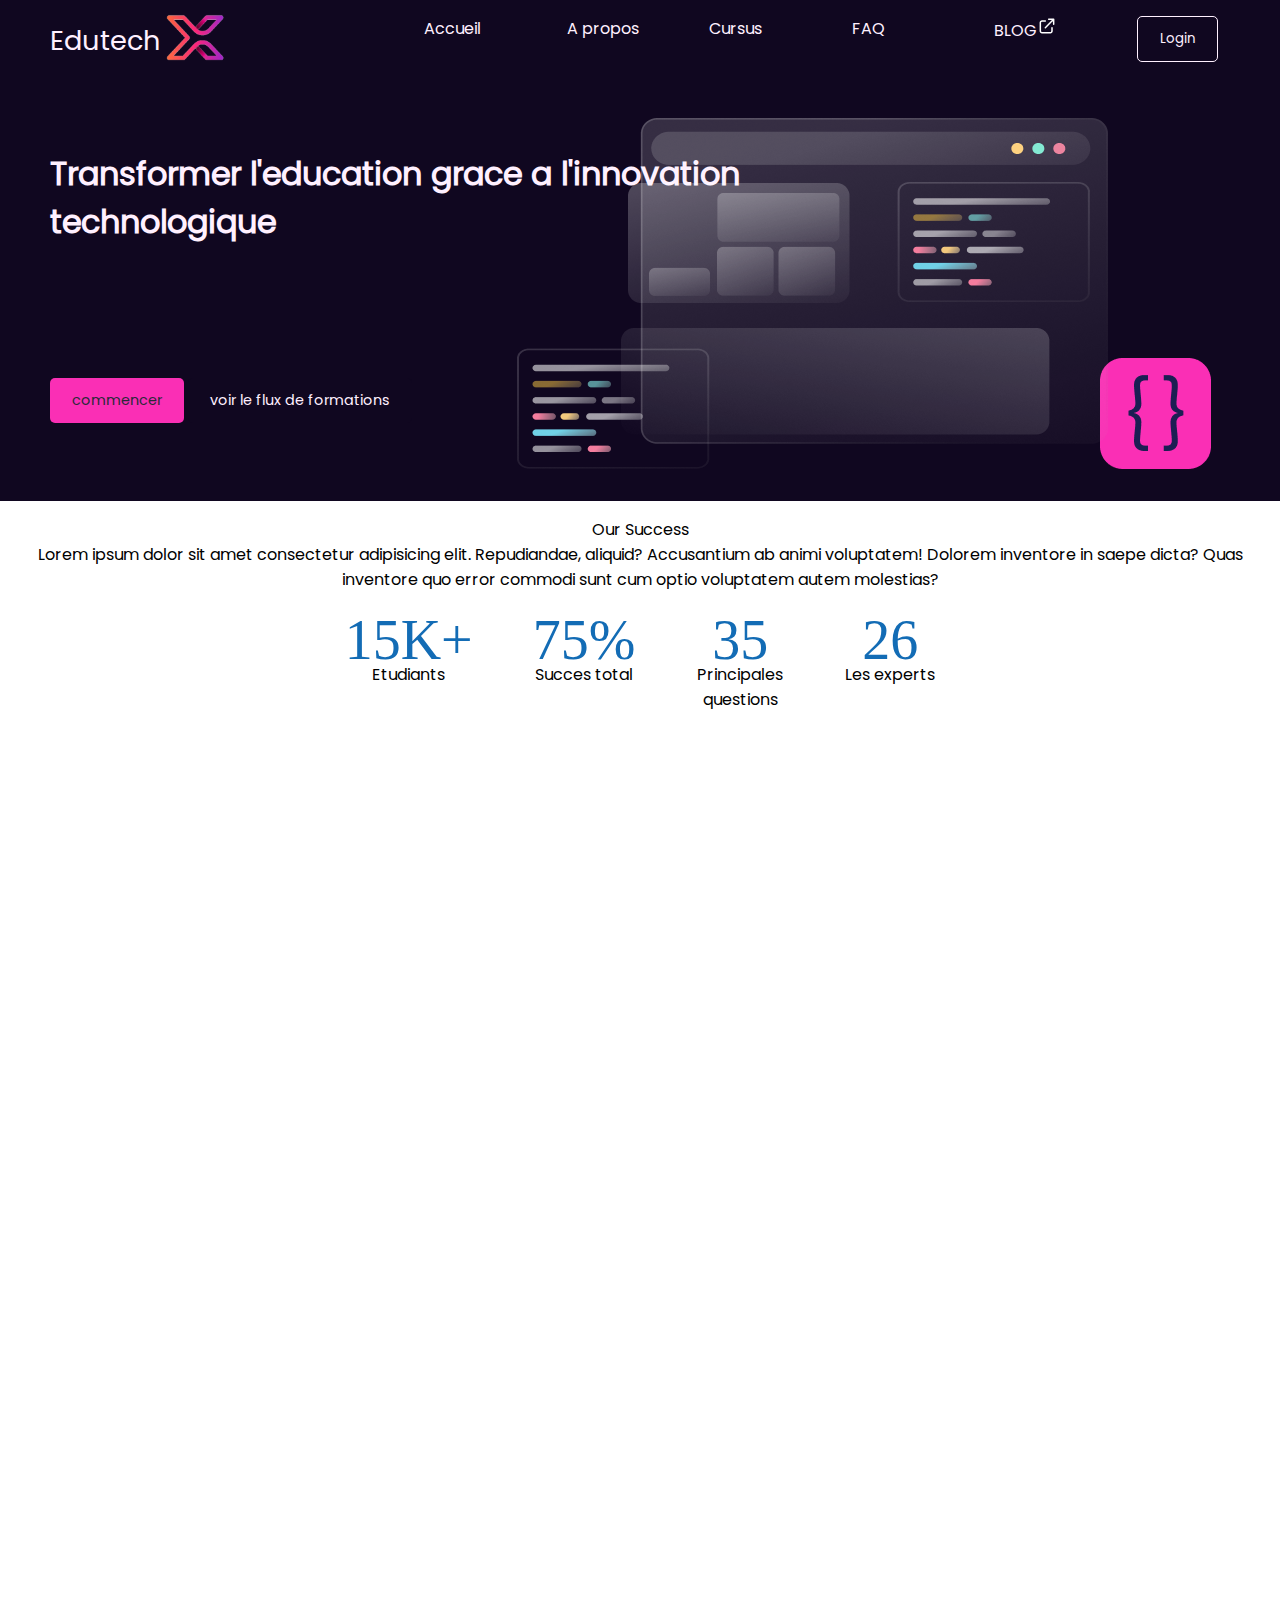
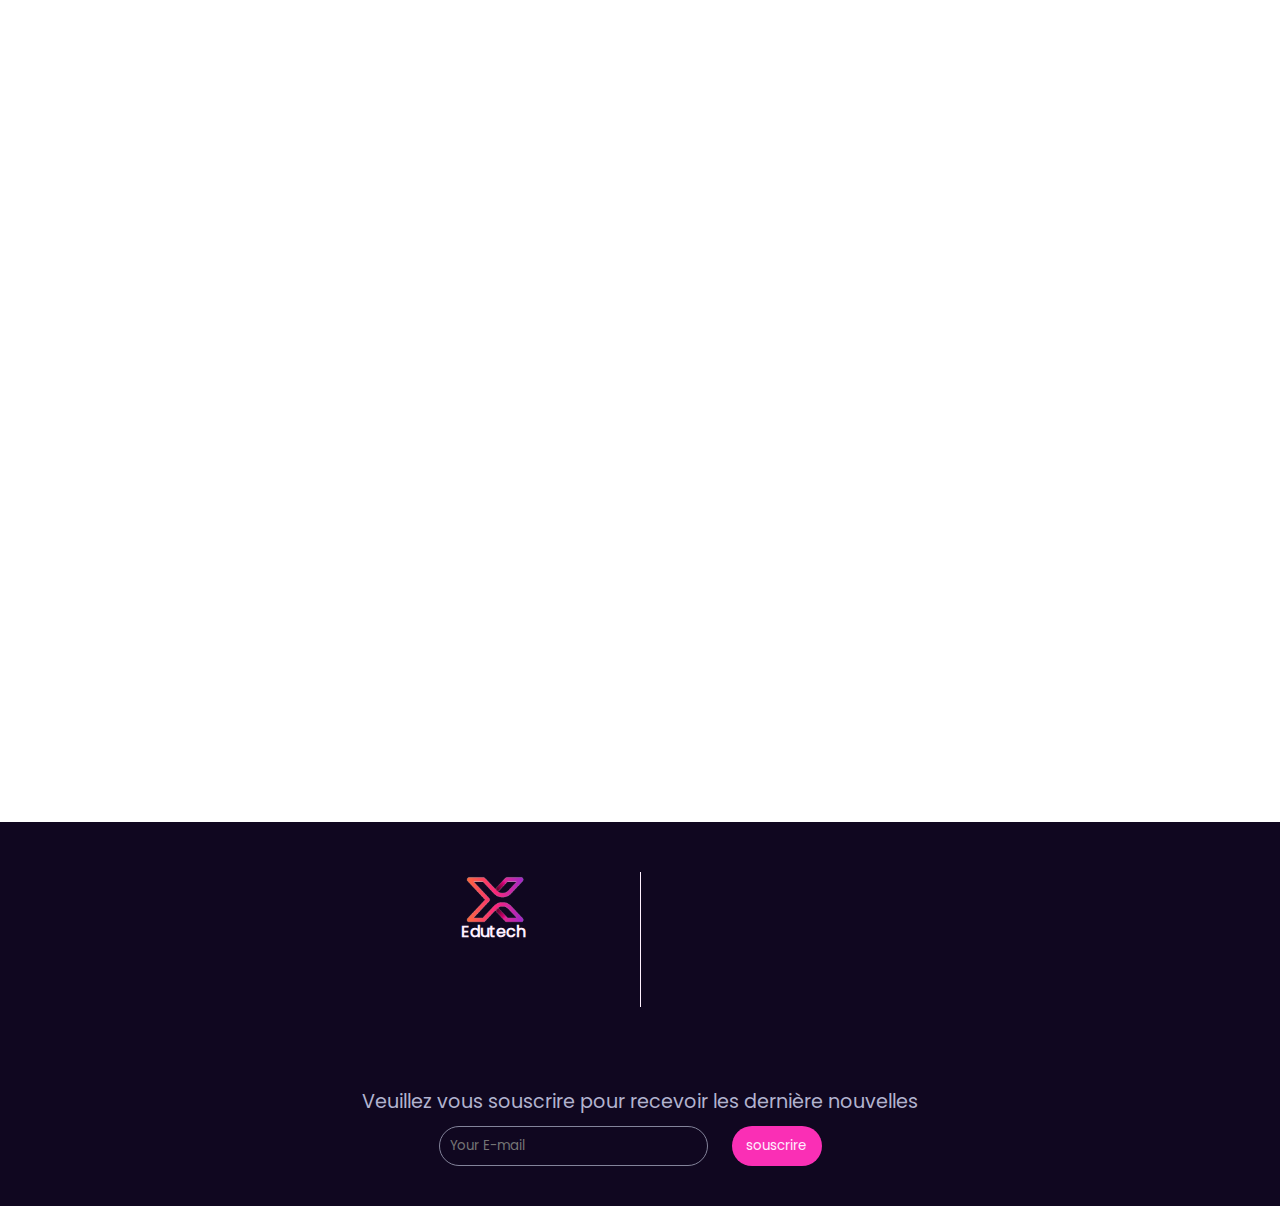
==== Edutech/index.html @ 273927fb "premier commit Edutech" ====
<!DOCTYPE html>
<html lang="en">
<head>
    <meta charset="UTF-8">
    <meta name="viewport" content="width=device-width, initial-scale=1.0">
    <link rel="shortcut icon" href="img/Logo.png" type="image/x-icon">
    <link rel="stylesheet" href="css/header.css">
    <link rel="stylesheet" href="css/loading.css">
    <link rel="stylesheet" href="css/responsive.css">
    <link rel="stylesheet" href="css/global.css">
    <link rel="stylesheet" href="css/main.css">
    <link rel="stylesheet" href="css/footer.css">
    <title>Edutech</title>
</head>
<body onload="loader_func()">
    
    <div id="loading">
        <div class="loadingio-spinner-spinner-483bhku9k4e"><div class="ldio-5jdqwromcim">
            <div></div><div></div><div></div><div></div><div></div><div></div><div></div><div></div><div></div><div></div><div></div><div></div>
            </div></div>
    </div>
    <header>
        <div id="nav">
            <div id="logo">
                <a href="">
                    <span>Edutech</span>
                    <img src="./img/Logo.png" alt="" style="width: 110px; height: 55px;">
                </a>
            </div>
            <ul>
                <li class="acc"><a href="">
                    Accueil
                    <div id="slideracc"></div>
                </a></li>
                <li class="apr"><a href="">
                    A propos
                    <div id="sliderapr"></div>
                </a></li>
                <li class="cur"><a href="">
                    Cursus
                    <div id="slidercur"></div>
                </a></li>
                <li class="faq"><a href="">
                    FAQ
                    <div id="sliderfaq"></div>
                </a></li>
                <li class="blo"><a href="">
                    BLOG<svg width="20" height="20" viewBox="0 0 20 20" fill="none" xmlns="http://www.w3.org/2000/svg"><g id="Frame"><path id="Vector" d="M8.33334 4.99992H5.00001C4.55798 4.99992 4.13406 5.17551 3.8215 5.48807C3.50894 5.80063 3.33334 6.22456 3.33334 6.66658V14.9999C3.33334 15.4419 3.50894 15.8659 3.8215 16.1784C4.13406 16.491 4.55798 16.6666 5.00001 16.6666H13.3333C13.7754 16.6666 14.1993 16.491 14.5119 16.1784C14.8244 15.8659 15 15.4419 15 14.9999V11.6666M11.6667 3.33325H16.6667M16.6667 3.33325V8.33325M16.6667 3.33325L8.33334 11.6666" stroke="white" stroke-width="1.5" stroke-linecap="round" stroke-linejoin="round"/></g></svg>
                    <div id="sliderblo"></div>
                </a></li>
                <li><button><a href="">Login</a></button></li>
            </ul>
        </div>
        <div id="intro">
            <section>
                <p class="reveal_1">Transformer l'education grace a l'innovation technologique</p>
                <button id="comm"><a href="">commencer</a></button>
                <button id="voir"><a href="">
                    voir le flux de formations
                </a></button>
            </section>
            <section>
                <img id="line-dis" class="reveal_2" src="img/Group 2618.png" alt="">
                <img id="code-dis" class="reveal_3" src="img/Group 2535.png" alt="">
                <img class="reveal_4" src="img/Illustration.png" style="width: 428; height: 300" alt="">
                <img class="reveal_4" id="col" src="img/Group 2539.png" alt="">
                <img class="reveal_4" id="rect" src="img/Rectangle 1328.png" alt="">
                <img class="reveal_4" id="gran-rect" src="img/Rectangle 1327.png" alt="">
            </section>
        </div>
    </header>
    <main>
        <p>
            Our Success
            <br>Lorem ipsum dolor sit amet consectetur adipisicing elit. Repudiandae, aliquid? Accusantium ab animi voluptatem! Dolorem inventore in saepe dicta? Quas inventore quo error commodi sunt cum optio voluptatem autem molestias?
        </p>
        <p id="count_num">
            <span>
                <span class="chiffre">15K+</span>
                <br><span class="lettre">Etudiants</span>
            </span>
            <span>
                <span class="chiffre">75%</span>
                <br><span class="lettre">Succes total</span>
            </span>
            <span>
                <span class="chiffre">35</span>
                <br><span class="lettre">Principales questions</span>
            </span>
            <span>
                <span class="chiffre">26</span>
                <br><span class="lettre">Les experts</span>
            </span>
        </p>
        <div class="contenu reveal_1">
            <p class="reveal_2">ab</p>
        </div>
        <div class="contenu reveal_">
            <p>dc</p>
        </div>

        <div class="contenu reveal_">
            <p>dc</p>
        </div>

        <div class="contenu reveal_">
            <p>dc</p>
        </div>
    </main>

    <footer>
        <div id="fr_foot_div">
            <div id="logo_foot">
                <a href="">
                    <img src="img/Logo.png" style="width: 110px; height: 55px;" alt="">
                    <span>Edutech</span>
                </a>
            </div>
            <div id="intro_foot">
                <p class="reveal_">Transformer l'education grace a l'innovation technologique</p>
            </div>
        </div>
        <div id="div_souscript">
            <div id="conclu">
                <p>Veuillez vous souscrire pour recevoir les dernière nouvelles</p>
            </div>
            <label for="subscr"></label>
            <input type="text" name="subscr" id="inp_sous" placeholder="Your E-mail">
            <button>souscrire</button>
        </div>
    </footer>
    
    <script>
        var preloader = document.getElementById('loading')
        function loader_func(){
            preloader.style.display = 'none';
        }
        const ratio = .5
        const options = {
            root: null,
            rootMargin: '0px',
            threshold: ratio
        }

        function handleIntersect(entries, observer){
            entries.forEach((entry)=>{
                if(entry.intersectionRatio > ratio){
                    entry.target.classList.add('reveal-visible')
                    observer.unobserve(entry.target)
                }                                                                                                                                                                                                                                                                                                                                                                                                                                                                                                                                                                    
            })
        }

        const observer = new IntersectionObserver(handleIntersect, options)
        document.querySelectorAll('[class*="reveal_"]').forEach((r)=>{
            observer.observe(r)
        })
    </script>
    
</body>
</1html>
---- Edutech/css/header.css ----
/***** nav complet *****/
header{
    background: #100720;
    width: 100%;
    padding-bottom: 90px;
}
div#nav {
    display: grid;
    grid-template-columns: 30% 70%;
}
div#nav ul {
    display: grid;
    grid-template-columns: repeat(6,16.66%);
}
header * {
    color: #fff0ff;
}

#sliderapr{
    display: none;
    position: relative;
    height: 1.5px;
    background-color: #fff0ff;
    border-radius: 20px;
    width: 50.5%;
    z-index: 12;
    top: 20px;
    transition: all 0.5s ease;
}

.apr a:hover #sliderapr{
    display: block;
    transition: all 0.5s ease;
}

#sliderblo{
    display: none;
    position: relative;
    height: 2.5px;
    background-color: #fff0ff;
    border-radius: 20px;
    width: 50.5%;
    z-index: 12;
    top: 20px;
    transition: all 0.5s ease;
}

.blo a:hover #sliderblo{
    display: block;
    transition: all 0.5s ease;
}

#sliderfaq{
    display: none;
    position: relative;
    height: 1.5px;
    background-color: #fff0ff;
    border-radius: 20px;
    width: 50.5%;
    z-index: 12;
    top: 20px;
    transition: all 0.5s ease;
}

.faq a:hover #sliderfaq{
    display: block;
    transition: all 0.5s ease;
}

#slidercur{
    display: none;
    position: relative;
    height: 1.5px;
    background-color: #fff0ff;
    border-radius: 20px;
    width: 50.5%;
    z-index: 12;
    top: 20px;
    transition: all 0.5s ease;
}

.cur a:hover #slidercur{
    display: block;
    transition: all 0.5s ease;
}

#slideracc{
    display: none;
    position: relative;
    height: 1.5px;
    background-color: #fff0ff;
    border-radius: 20px;
    width: 50.5%;
    z-index: 12;
    top: 20px;
    transition: all 1s ease;
}

.acc a:hover #slideracc{
    display: block;
    transition: all 1s ease;
}


header button {
    background: #100720;
    border: 1px solid ;
    border-radius: 5px;
    padding: 12px 22px;
}
/***** parti logo ******/
div#logo a span{
    position: absolute;
    font-size: 1.70rem;
    font-weight: 2000;
    top: 20px;
    left: 50px;
}
div#logo a img{
    position: relative;
    left: 143px;
    top: 10px;
}
/*** parti intro ***/
div#intro {
    position: relative;
    top: 40px;
    display: grid;
    grid-template-columns: 50% 50%;
}
div#intro p{
    font-weight: 700;
    position: relative;
    left: 50px;
    width: 700px;
    font-size: 2rem;
    word-wrap: break-word;
}
div#intro section button{
    position: relative;
    top: 100px;
    left: 50px;
}

div#intro section button a{
    font-size: 0.90rem;
    font-weight: 500;
}
div#intro section button#comm{
    border: none;
    background: #FA2FB5;
}
div#intro section button#comm a{
    color: #282938;
}
div#intro section button#voir {
    border: none;
}
div#intro section img#line-dis{
    position: absolute;
    left: 1100px;
    top: 240px;
}
div#intro section img#code-dis{
    position: absolute;
    z-index: 3;
    top: 230px;
    right: 570px;
}
div#intro section img#rect{
    position: absolute;
    top: 210px;
    right: 230px;
}
div#intro section img#gran-rect{
    position: absolute;
    top: 65px;
    right: 430px;
}
div#intro section img#col{
    position: absolute;
    bottom: 155px;
    right: 440px;
}
/*pour le responsive*/
.col-1 {width: 8.33%;}
.col-2 {width: 16.66%;}
.col-3 {width: 25%;}
.col-4 {width: 33.33%;}
.col-5 {width: 41.66%;}
.col-6 {width: 50%;}
.col-7 {width: 58.33%;}
.col-8 {width: 66.66%;}
.col-9 {width: 75%;}
.col-10 {width: 83.33%;}
.col-11 {width: 91.66%;}
.col-12 {width: 100%;}
---- Edutech/css/loading.css ----
@keyframes ldio-5jdqwromcim {
  0% { opacity: 1 }
  100% { opacity: 0 }
}
.ldio-5jdqwromcim div {
  left: 94px;
  top: 48px;
  position: absolute;
  animation: ldio-5jdqwromcim linear 1s infinite;
  background: #fe718d;
  width: 12px;
  height: 24px;
  border-radius: 6px / 12px;
  transform-origin: 6px 52px;
}.ldio-5jdqwromcim div:nth-child(1) {
  transform: rotate(0deg);
  animation-delay: -0.9166666666666666s;
  background: #fe718d;
}.ldio-5jdqwromcim div:nth-child(2) {
  transform: rotate(30deg);
  animation-delay: -0.8333333333333334s;
  background: #fe718d;
}.ldio-5jdqwromcim div:nth-child(3) {
  transform: rotate(60deg);
  animation-delay: -0.75s;
  background: #fe718d;
}.ldio-5jdqwromcim div:nth-child(4) {
  transform: rotate(90deg);
  animation-delay: -0.6666666666666666s;
  background: #fe718d;
}.ldio-5jdqwromcim div:nth-child(5) {
  transform: rotate(120deg);
  animation-delay: -0.5833333333333334s;
  background: #fe718d;
}.ldio-5jdqwromcim div:nth-child(6) {
  transform: rotate(150deg);
  animation-delay: -0.5s;
  background: #fe718d;
}.ldio-5jdqwromcim div:nth-child(7) {
  transform: rotate(180deg);
  animation-delay: -0.4166666666666667s;
  background: #fe718d;
}.ldio-5jdqwromcim div:nth-child(8) {
  transform: rotate(210deg);
  animation-delay: -0.3333333333333333s;
  background: #fe718d;
}.ldio-5jdqwromcim div:nth-child(9) {
  transform: rotate(240deg);
  animation-delay: -0.25s;
  background: #fe718d;
}.ldio-5jdqwromcim div:nth-child(10) {
  transform: rotate(270deg);
  animation-delay: -0.16666666666666666s;
  background: #fe718d;
}.ldio-5jdqwromcim div:nth-child(11) {
  transform: rotate(300deg);
  animation-delay: -0.08333333333333333s;
  background: #fe718d;
}.ldio-5jdqwromcim div:nth-child(12) {
  transform: rotate(330deg);
  animation-delay: 0s;
  background: #fe718d;
}
.loadingio-spinner-spinner-483bhku9k4e {
  width: 200px;
  height: 200px;
  display: inline-block;
  overflow: hidden;
}
.ldio-5jdqwromcim {
  width: 100%;
  height: 100%;
  position: relative;
  transform: translateZ(0) scale(1);
  backface-visibility: hidden;
  transform-origin: 0 0; /* see note above */
}
.ldio-5jdqwromcim div { box-sizing: content-box; }
/* generated by https://loading.io/ */
---- Edutech/css/global.css ----
/*style global*/
*{
    list-style-type: none;
    font-family: Poppins;
    box-sizing: border-box;
}

a{
    text-decoration: none;
}
body{
    margin: 0%;
}
/*** ajout de font-family***/
@font-face {
    font-family: Poppins;
    src: url(../fonts/Poppins/Poppins-Regular.ttf);
}
@font-face {
    font-family: Mochi_pop;
    src: url(../fonts/Mochi_pop/MochiyPopOne-Regular.ttf);
}
/*** preloading ***/
#loading{
    text-align: center;
    z-index: 100;
    position: fixed;
    width: 100vw;
    height: 100vh;
    background: #100720 fixed;
}
---- Edutech/css/main.css ----
div.contenu{
    height: 300px;
    width: 645px;
    display: flex;
    justify-content: center;
    align-items: center;
    border: 2px solid black;
    background-color: aquamarine;
    margin: auto;
    margin-top: 100px;
    margin-bottom: 10px;
}

main{
    text-align: center;
}

p#count_num{
    justify-content: center;
    display: flex;
}
p#count_num span .chiffre{
    font-weight: 100;
    color: #136CB5; 
    font-family: Mochi_pop;
    font-size: 3.5rem;
    margin: 0 30px 0 30px;
}
p#count_num span .lettre{
    display: inline-block;
    width: 150px;
    word-wrap: break-word;
    position: relative;
    bottom: 10px;
    margin-top: 0;
    font-size: 1rem;
    font-weight: lighter;
}

/*** Apparition au defilement***/
[class*="reveal_"]{
    opacity: 0;
    transform: translateX(-30px);
}
.reveal_1{
    transition-delay: 0.0s;
}
.reveal_2{
    transition-delay: 1s;
}
.reveal_3{
    transition-delay: 2s;
}
.reveal_4{
    transition-delay: 3s;
}
.reveal-visible{
    opacity: 1;
    transform: translateX(0);
    transition: 1s ease all;
}
---- Edutech/css/footer.css ----
footer{
    padding-bottom: 40px;
    height: 100%;
    margin: 100px 0 0 0;
    background: #100720;
}
div#fr_foot_div{
    padding: 50px 0 0 0;
    margin: 0px 300px 0 300px;
    display: grid;
    grid-template-columns: 50% 50%;
}

/***** parti logo ******/
div#logo_foot a span{
    position: relative;
    color: #fff0ff;
    font-size: 1rem;
    font-weight: bold;
    left: 47px;
    top: 10px;
}
div#logo_foot a img{
    position: relative;
    left: 143px;
}

/*** parti intro ***/
div#intro_foot{
    height: 100%;
    border-left: 1px solid #fff0ff;
}
div#intro_foot p{
    padding: 0 0 0 40px;
    color: #fff0ff;
    font-size: 21px;
    width: 100%;
    word-wrap: break-word;
}

/*** parti conclusion***/
div#conclu p{
    font-size: 1.2rem;
    margin: 80px 0 10px 0;
    color: #B2B3CF;
    word-wrap: break-word;
    text-align: center;
}

/*** parti sousription***/
div#div_souscript{
    text-align: center;
}
input#inp_sous{
    height: 40px;
    border: 1px #83839A solid;
    border-radius: 80px;
    margin-right: 20px;
    background: #100720;
    color: #fff0ff;
    padding: 0 0 0 10px;
}
div#div_souscript button{
    width: 90px;
    height: 40px;
    border: none;
    border-radius: 80px;
    margin-right: 20px;
    background: #FA2FB5;
    color: #fff0ff;
}

/*** responsive***/

@media only screen and (max-width: 1120px){
    
    div#div_souscript{
        display: none;
    }
    div#intro_foot p{
        padding: 0;
        word-wrap: break-word;
    }    

    div#fr_foot_div{
        padding: 50px 0 0 0;
        margin: 300pxpx 0 300px 0px;
        display: grid;
        grid-template-columns: 100%;
        justify-items: center;
        justify-content: center;
    }
    div#intro_foot{
        border-left: none;
        border-top: 1px solid #fff0ff;
    }

    div#logo_foot a img{
        position: static;
    }
    div#logo_foot a span{
        position: static;
        margin: 0 0 0 20px;
    }

    div#logo_foot a{ 
        display: grid;
        grid-template-rows: auto;
    }
}
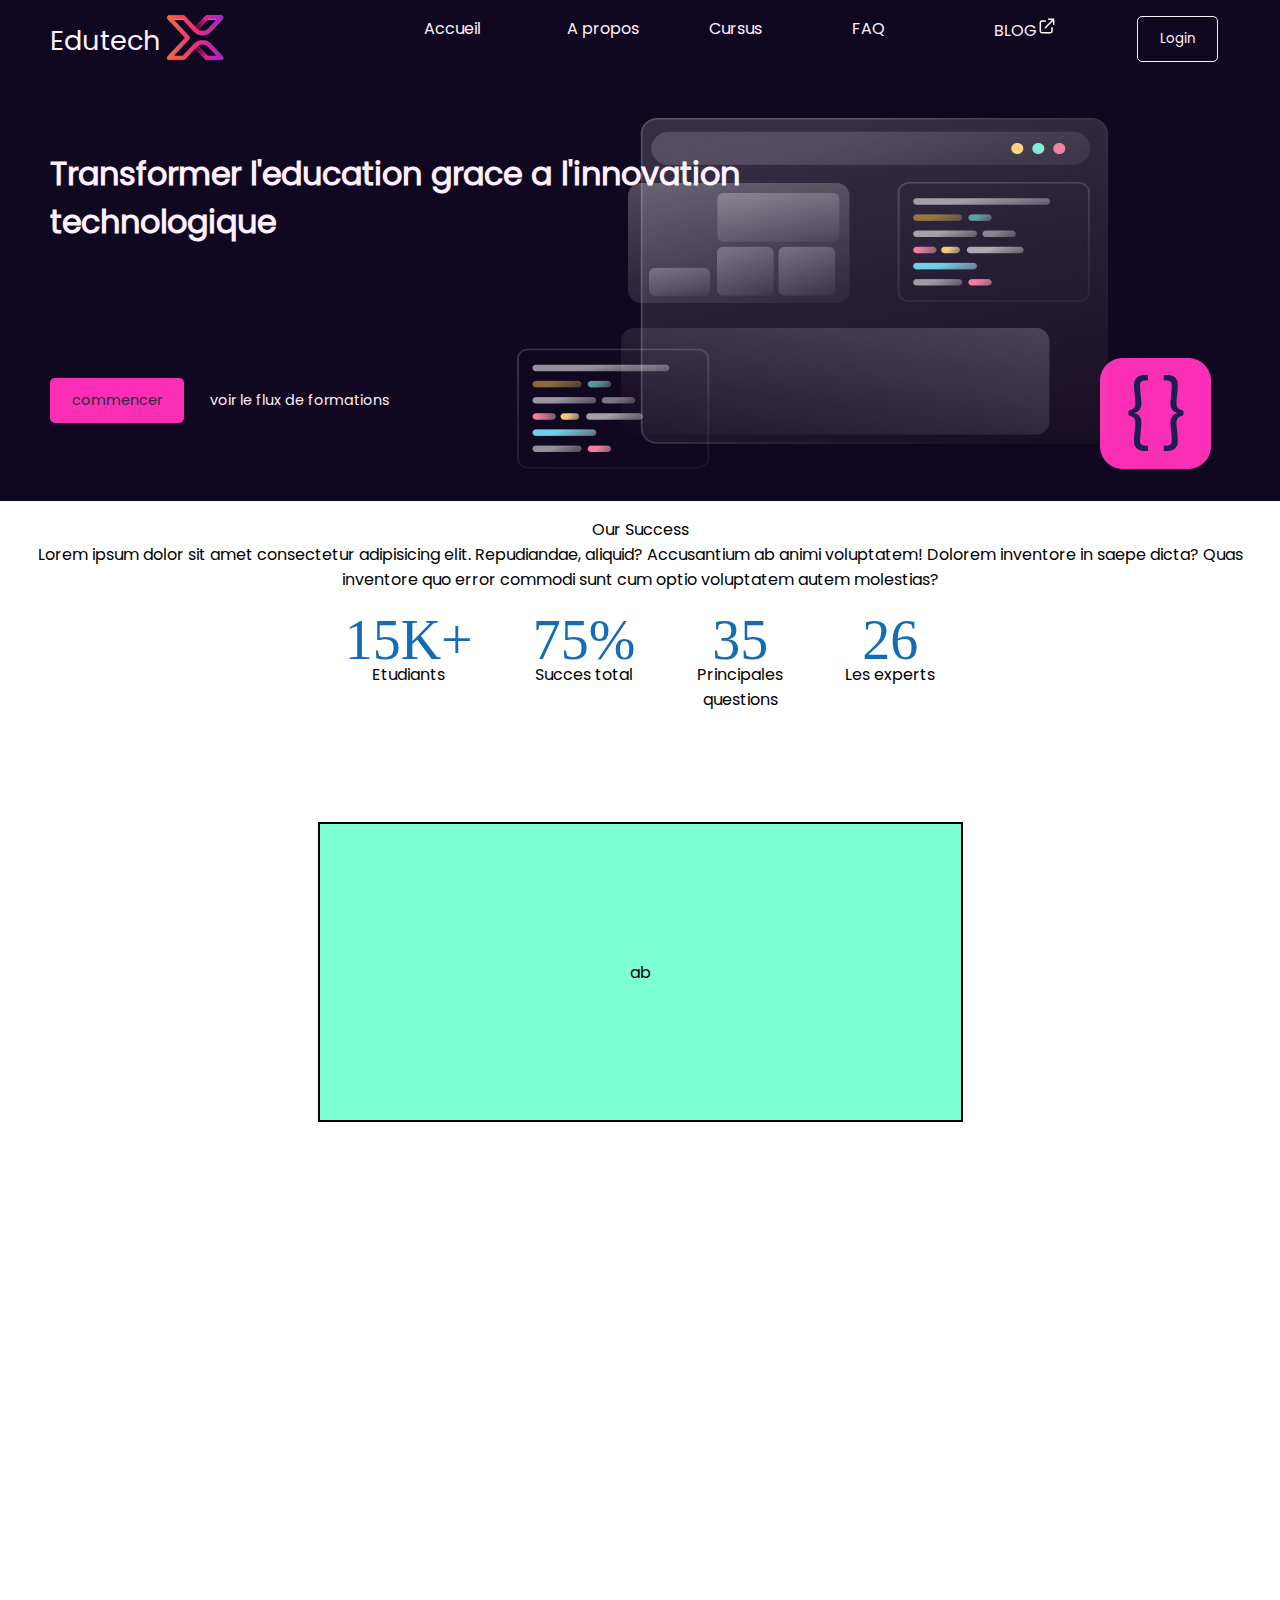
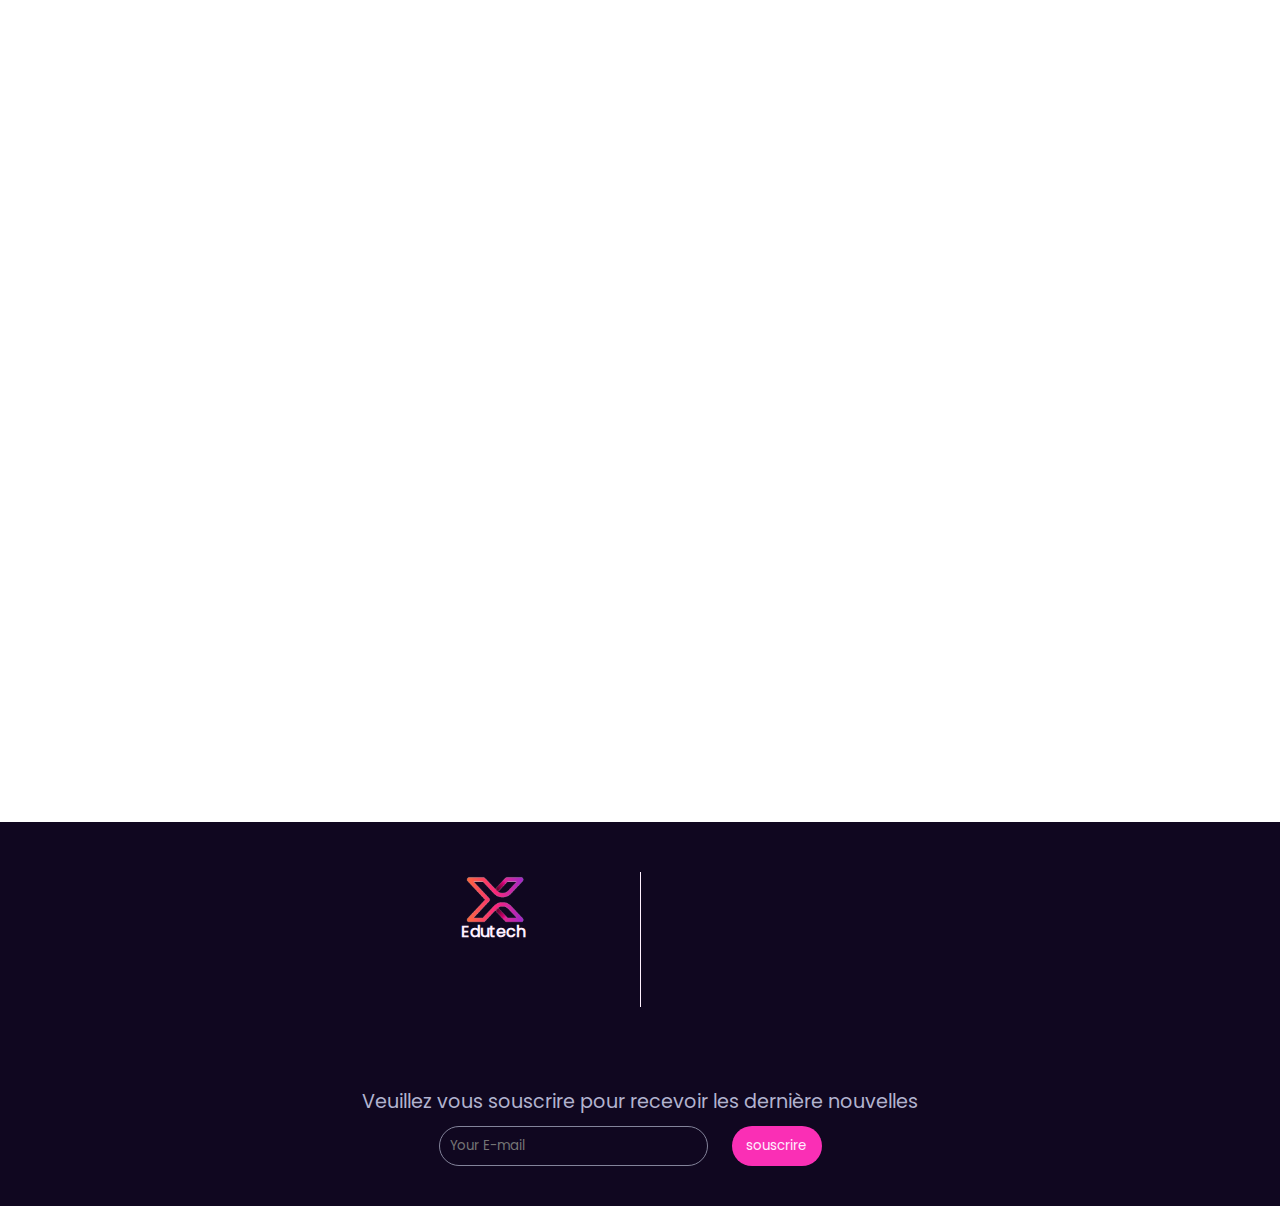
==== commit 62a80d27: "test2 reglage preloading" ====
--- a/Edutech/index.html
+++ b/Edutech/index.html
@@ -12,7 +12,7 @@
     <link rel="stylesheet" href="css/footer.css">
     <title>Edutech</title>
 </head>
-<body onload="loader_func()">
+<body>
     
     <div id="loading">
         <div class="loadingio-spinner-spinner-483bhku9k4e"><div class="ldio-5jdqwromcim">
@@ -132,9 +132,9 @@
     
     <script>
         var preloader = document.getElementById('loading')
-        function loader_func(){
+        document.addEventListener("DOMContentLoaded", ()=>{
             preloader.style.display = 'none';
-        }
+        })
         const ratio = .5
         const options = {
             root: null,
--- a/Edutech/css/global.css
+++ b/Edutech/css/global.css
@@ -25,7 +25,7 @@
     text-align: center;
     z-index: 100;
     position: fixed;
-    width: 100vw;
-    height: 100vh;
+    width: 100%;
+    height: 100%;
     background: #100720 fixed;
 }
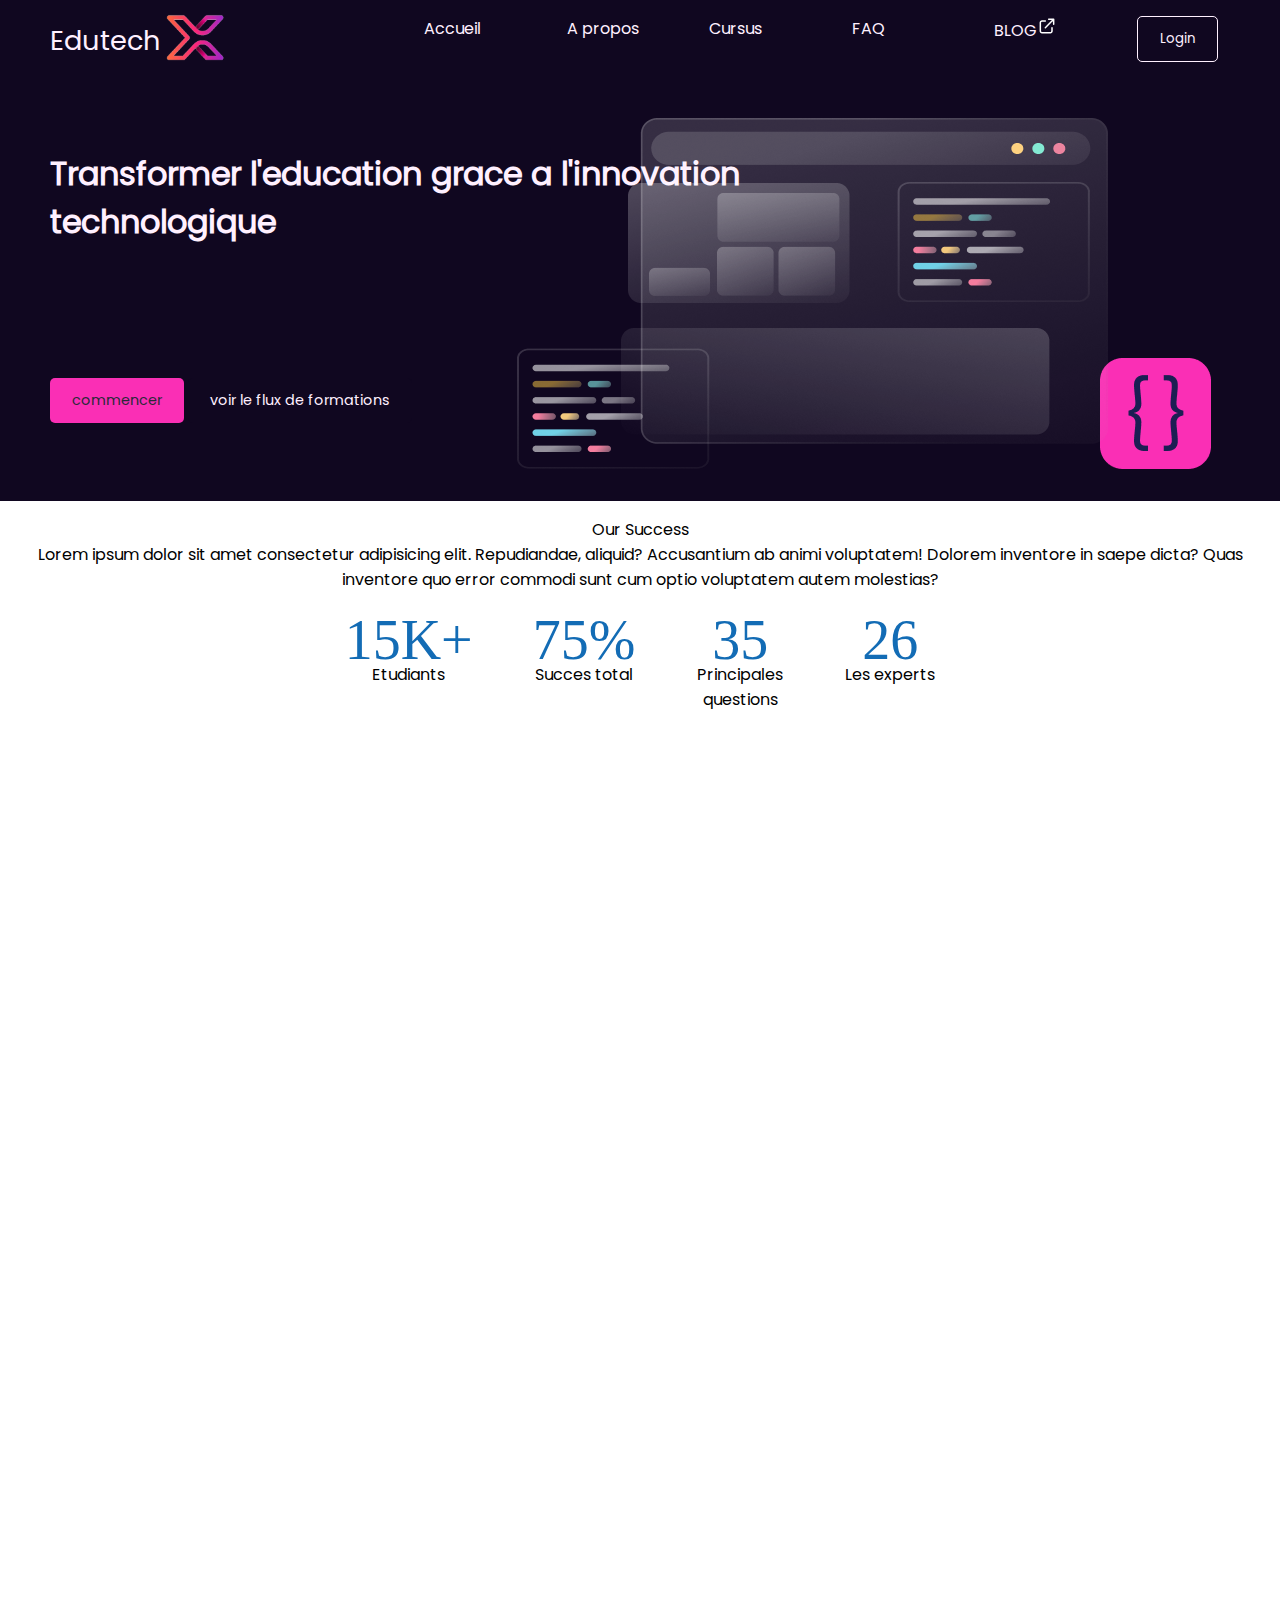
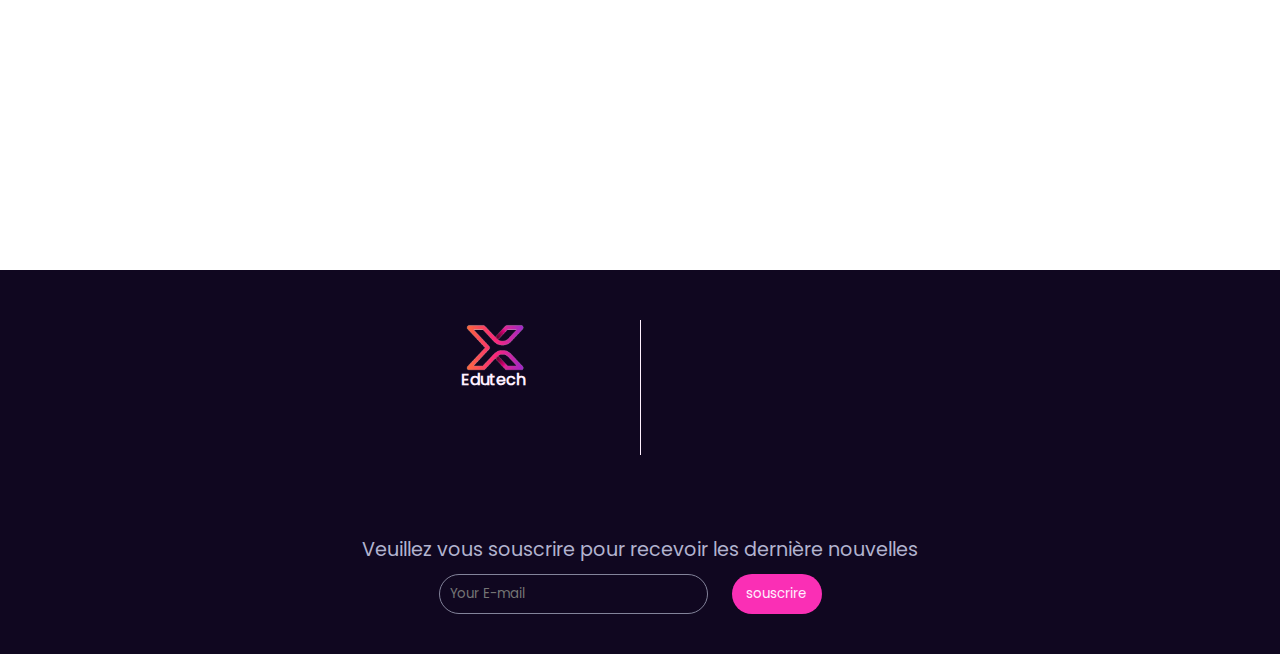
==== commit 0642c485: "mise a jour de masse" ====
--- a/Edutech/index.html
+++ b/Edutech/index.html
@@ -93,18 +93,73 @@
             </span>
         </p>
         <div class="contenu reveal_1">
-            <p class="reveal_2">ab</p>
+            <p class="reveal_2" style="margin-right: 50px;">
+                <span style="font-size: 1.7rem; color: #2F327D;">Everything you can do in physical classroom, <span style="color: #FA2FB5;">you can do with Edutech</span></span>
+                <br>EduTechX’s school management software helps traditional and online schools manage scheduling, attendance, payments and virtual classrooms all in one secure cloud-based system.
+            </p>
+            <img src="img/confident-teacher-explaining-lesson-pupils 1.png" alt="">
         </div>
         <div class="contenu reveal_">
-            <p>dc</p>
-        </div>
-
+            <div style="margin-right: 40px;">
+                <h3>Testimonials</h3>
+                <p>lorem ipsum dolor</p>
+            </div>
+            <div style="margin-left: 40px;">
+                <p>"Le matériel présenté est facile à comprendre, la qualité des instructeurs est très bonne et la réponse est rapide. Je recommande donc vivement ce cours !!!"</p>
+                <div id="vicepres_profile">
+                    <div style="width: 37px;">
+                        <img src="img/woman-in-collared-shirt-774909.png" style="width: 30px; height: 30px;" alt="">
+                    </div>
+                    <div style="font-size: .7rem; margin-right: 600px;">
+                        Jenny Willson
+                        <br>Vice-President
+                    </div>
+                </div>
+            </div>
+        </div>
+        <div class="contenu reveal_" style="margin-top: 40px;">
+            <div style="font-size: 1.4rem; font-weight: bolder;">Voir les cours suggérés</div>
+            <div><span style="margin-right: 40px;">Catégorie</span><span style="background: #FA2FB5; padding: 10px 30px 10px 30px; border-radius: 7px;">Voir Tout<a href=""></a></span></div>
+        </div>
         <div class="contenu reveal_">
-            <p>dc</p>
-        </div>
-
-        <div class="contenu reveal_">
-            <p>dc</p>
+            <div id="list_cours">
+                <figure>
+                    <img src="img/unsplash_m_HRfLhgABo.png" alt="">
+                    <figcaption>
+                        <span style="font-size: 1.2rem;">Programmation Web</span>
+                        <br><span style="font-size: .9rem;">Lorem ipsum</span>
+                        <div class="react">
+                            <img src="img/Frame3.svg" alt="">
+                            <img src="img/Frame2.svg" alt="">
+                            <img src="img/Frame1.svg" alt="">
+                        </div>
+                    </figcaption>
+                </figure>
+                <figure>
+                    <img src="img/pexels-lukas-590016 1.png" alt="">
+                    <figcaption>
+                        <span style="font-size: 1.2rem;">Digital Marketing 101</span>
+                        <br><span style="font-size: .9rem;">Lorem ipsum</span>
+                        <div class="react">
+                            <img src="img/Frame3.svg" alt="">
+                            <img src="img/Frame2.svg" alt="">
+                            <img src="img/Frame1.svg" alt="">
+                        </div>
+                    </figcaption>
+                </figure>
+                <figure>
+                    <img src="img/pexels-olya-kobruseva-5561923 1.png" alt="">
+                    <figcaption>
+                        <span style="font-size: 1.2rem;">Data Science</span>
+                        <br><span style="font-size: .9rem;">Lorem ipsum</span>
+                        <div class="react">
+                            <img src="img/Frame3.svg" alt="">
+                            <img src="img/Frame2.svg" alt="">
+                            <img src="img/Frame1.svg" alt="">
+                        </div>
+                    </figcaption>
+                </figure>
+            </div>
         </div>
     </main>
 
--- a/Edutech/css/responsive.css
+++ b/Edutech/css/responsive.css
@@ -0,0 +1,3 @@
+@media only screen and (max-width: 1081px){
+    
+}--- a/Edutech/css/global.css
+++ b/Edutech/css/global.css
@@ -22,6 +22,7 @@
 }
 /*** preloading ***/
 #loading{
+    margin: auto;
     text-align: center;
     z-index: 100;
     position: fixed;
--- a/Edutech/css/main.css
+++ b/Edutech/css/main.css
@@ -1,16 +1,3 @@
-div.contenu{
-    height: 300px;
-    width: 645px;
-    display: flex;
-    justify-content: center;
-    align-items: center;
-    border: 2px solid black;
-    background-color: aquamarine;
-    margin: auto;
-    margin-top: 100px;
-    margin-bottom: 10px;
-}
-
 main{
     text-align: center;
 }
@@ -37,6 +24,45 @@
     font-weight: lighter;
 }
 
+/*** Au milieu***/
+div.contenu img{
+    height: 327px;
+    width: 481px;
+    display: flex;
+}
+
+div.contenu{
+    margin: auto;
+    width: 1000px;
+    margin-top: 100px;
+    margin-bottom: 10px;
+    display: grid;
+    grid-template-columns: auto auto;
+}
+div.contenu #vicepres_profile{
+    display: grid;
+    grid-template-columns: auto auto;
+}
+
+div#list_cours{
+    display: grid;
+    grid-template-columns: auto auto auto;
+}
+div#list_cours img{
+    width: 251px;
+    height: 127px;
+}
+
+div.react{
+    display: grid;
+    grid-template-columns: auto auto auto;
+    justify-content: space-evenly;
+}
+#list_cours .react img{
+    width: 18px;
+    height: 18px;
+}
+
 /*** Apparition au defilement***/
 [class*="reveal_"]{
     opacity: 0;
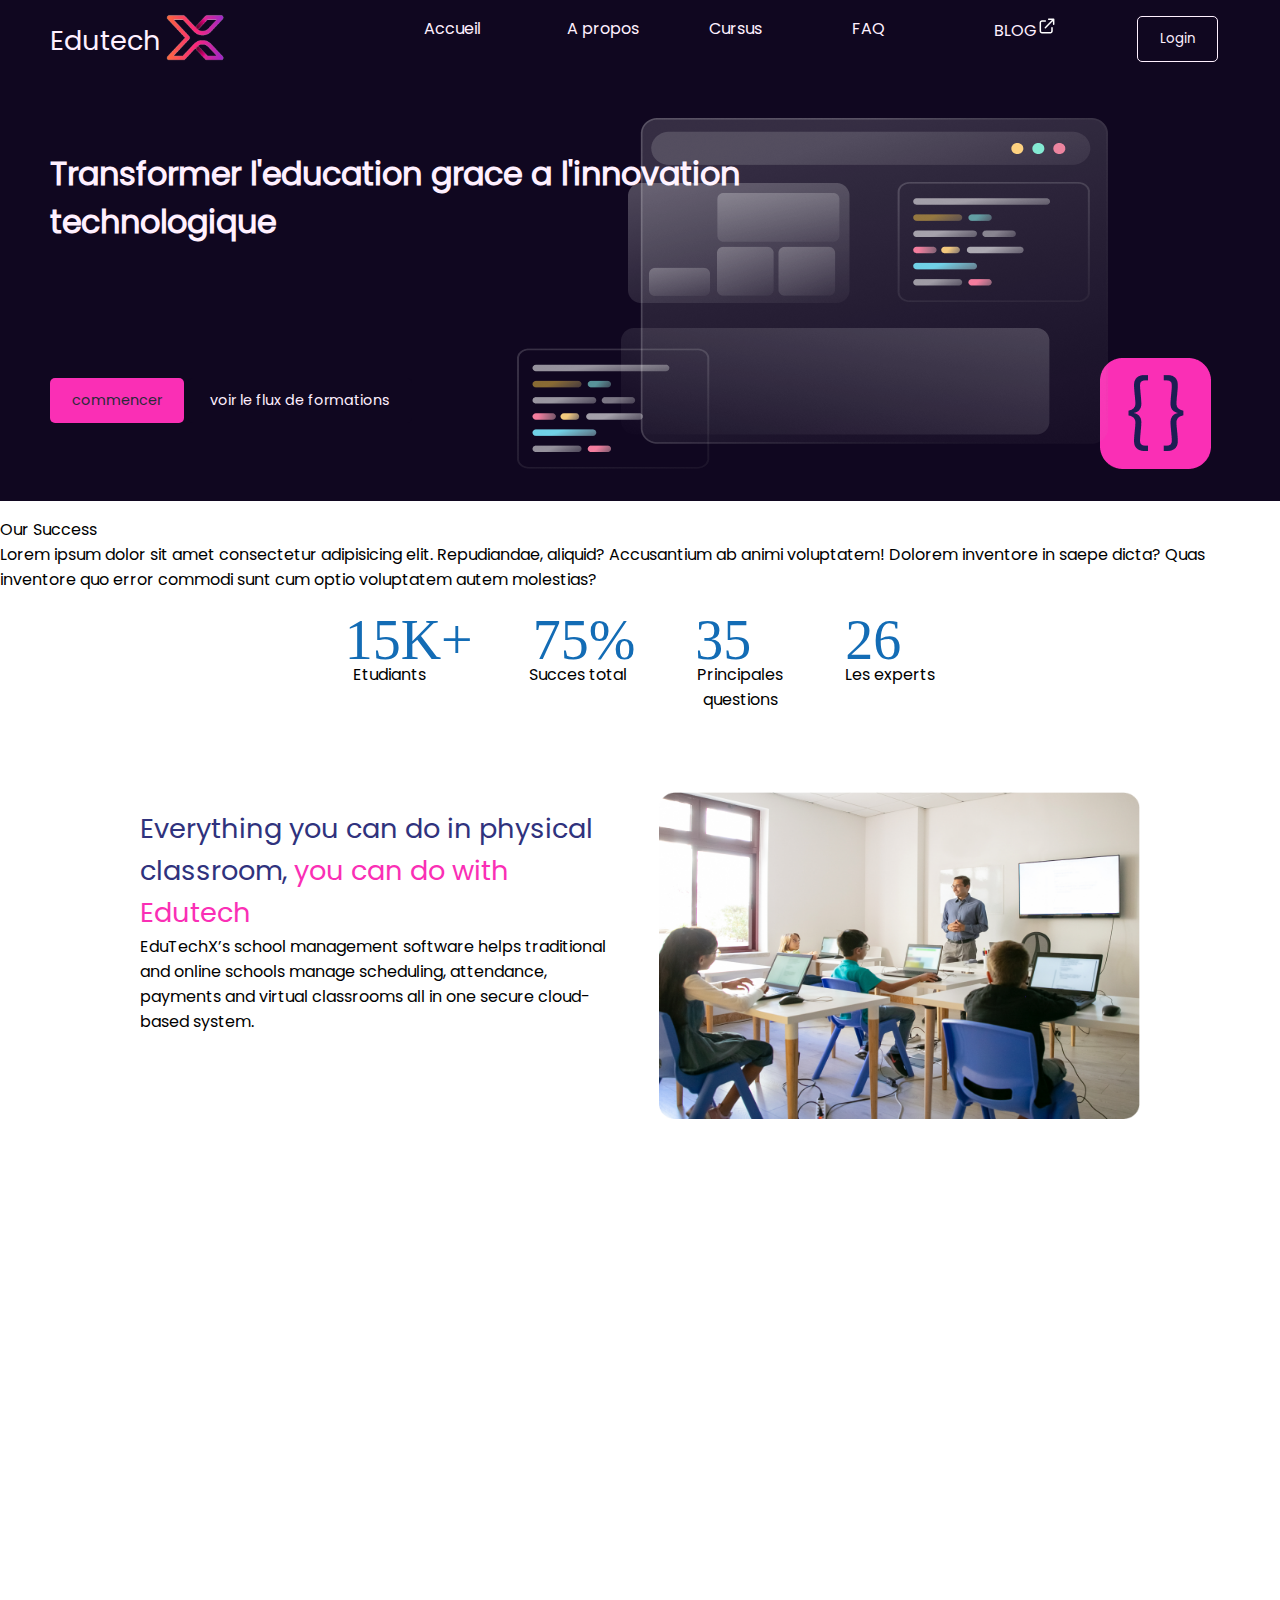
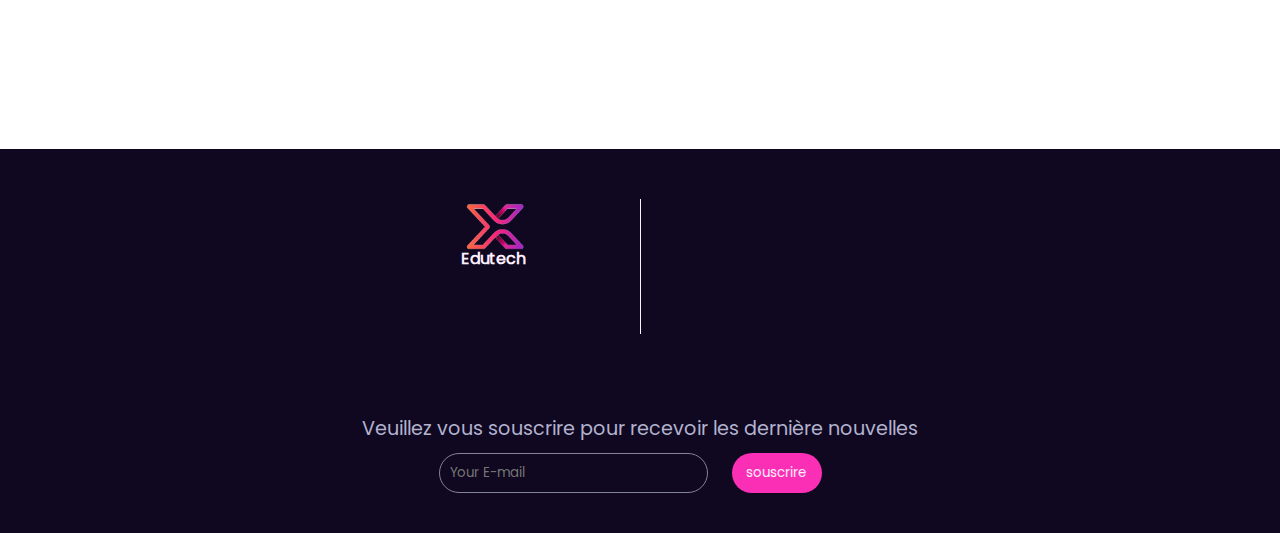
==== commit 21b514b8: "mise a jour de masse a nouveau" ====
--- a/Edutech/index.html
+++ b/Edutech/index.html
@@ -10,6 +10,7 @@
     <link rel="stylesheet" href="css/global.css">
     <link rel="stylesheet" href="css/main.css">
     <link rel="stylesheet" href="css/footer.css">
+    <link rel="stylesheet" href="css/animation.css">
     <title>Edutech</title>
 </head>
 <body>
@@ -48,7 +49,7 @@
                     BLOG<svg width="20" height="20" viewBox="0 0 20 20" fill="none" xmlns="http://www.w3.org/2000/svg"><g id="Frame"><path id="Vector" d="M8.33334 4.99992H5.00001C4.55798 4.99992 4.13406 5.17551 3.8215 5.48807C3.50894 5.80063 3.33334 6.22456 3.33334 6.66658V14.9999C3.33334 15.4419 3.50894 15.8659 3.8215 16.1784C4.13406 16.491 4.55798 16.6666 5.00001 16.6666H13.3333C13.7754 16.6666 14.1993 16.491 14.5119 16.1784C14.8244 15.8659 15 15.4419 15 14.9999V11.6666M11.6667 3.33325H16.6667M16.6667 3.33325V8.33325M16.6667 3.33325L8.33334 11.6666" stroke="white" stroke-width="1.5" stroke-linecap="round" stroke-linejoin="round"/></g></svg>
                     <div id="sliderblo"></div>
                 </a></li>
-                <li><button><a href="">Login</a></button></li>
+                <li><a href=""><button>Login</button></a></li>
             </ul>
         </div>
         <div id="intro">
@@ -92,7 +93,7 @@
                 <br><span class="lettre">Les experts</span>
             </span>
         </p>
-        <div class="contenu reveal_1">
+        <div class="contenu reveal_1" id="first_intro">
             <p class="reveal_2" style="margin-right: 50px;">
                 <span style="font-size: 1.7rem; color: #2F327D;">Everything you can do in physical classroom, <span style="color: #FA2FB5;">you can do with Edutech</span></span>
                 <br>EduTechX’s school management software helps traditional and online schools manage scheduling, attendance, payments and virtual classrooms all in one secure cloud-based system.
@@ -117,50 +118,51 @@
                 </div>
             </div>
         </div>
-        <div class="contenu reveal_" style="margin-top: 40px;">
-            <div style="font-size: 1.4rem; font-weight: bolder;">Voir les cours suggérés</div>
-            <div><span style="margin-right: 40px;">Catégorie</span><span style="background: #FA2FB5; padding: 10px 30px 10px 30px; border-radius: 7px;">Voir Tout<a href=""></a></span></div>
-        </div>
-        <div class="contenu reveal_">
-            <div id="list_cours">
-                <figure>
-                    <img src="img/unsplash_m_HRfLhgABo.png" alt="">
-                    <figcaption>
-                        <span style="font-size: 1.2rem;">Programmation Web</span>
-                        <br><span style="font-size: .9rem;">Lorem ipsum</span>
-                        <div class="react">
-                            <img src="img/Frame3.svg" alt="">
-                            <img src="img/Frame2.svg" alt="">
-                            <img src="img/Frame1.svg" alt="">
-                        </div>
-                    </figcaption>
-                </figure>
-                <figure>
-                    <img src="img/pexels-lukas-590016 1.png" alt="">
-                    <figcaption>
-                        <span style="font-size: 1.2rem;">Digital Marketing 101</span>
-                        <br><span style="font-size: .9rem;">Lorem ipsum</span>
-                        <div class="react">
-                            <img src="img/Frame3.svg" alt="">
-                            <img src="img/Frame2.svg" alt="">
-                            <img src="img/Frame1.svg" alt="">
-                        </div>
-                    </figcaption>
-                </figure>
-                <figure>
-                    <img src="img/pexels-olya-kobruseva-5561923 1.png" alt="">
-                    <figcaption>
-                        <span style="font-size: 1.2rem;">Data Science</span>
-                        <br><span style="font-size: .9rem;">Lorem ipsum</span>
-                        <div class="react">
-                            <img src="img/Frame3.svg" alt="">
-                            <img src="img/Frame2.svg" alt="">
-                            <img src="img/Frame1.svg" alt="">
-                        </div>
-                    </figcaption>
-                </figure>
-            </div>
-        </div>
+        <div class="cont_list" style="z-index: 100;">
+            <div class="contenu reveal_" style="margin-top: 40px;">
+                <div style="font-size: 1.4rem; font-weight: bolder;">Voir les cours suggérés</div>
+                <div style="margin-left: 150px;"><span style="margin-right: 30px;">Catégorie</span><span style="background: #FA2FB5; padding: 10px 30px 10px 30px; border-radius: 7px;">Voir Tout<a href=""></a></span></div>
+            </div>
+            <div class="contenu reveal_">
+                <div class="list_cours" style="height: 230px; overflow-y: hidden;">
+                    <figure>
+                        <img src="img/unsplash_m_HRfLhgABo.png" alt="">
+                        <figcaption>
+                            <span style="font-size: 1.2rem;">Programmation Web</span>
+                            <br><span style="font-size: .9rem;">Lorem ipsum</span>
+                            <div class="react">
+                                <img src="img/Frame3.svg" alt="">
+                                <img src="img/Frame2.svg" alt="">
+                                <img src="img/Frame1.svg" alt="">
+                            </div>
+                        </figcaption>
+                    </figure>
+                    <figure>
+                        <img src="img/pexels-lukas-590016 1.png" alt="">
+                        <figcaption>
+                            <span style="font-size: 1.2rem;">Digital Marketing 101</span>
+                            <br><span style="font-size: .9rem;">Lorem ipsum</span>
+                            <div class="react">
+                                <img src="img/Frame3.svg" alt="">
+                                <img src="img/Frame2.svg" alt="">
+                                <img src="img/Frame1.svg" alt="">
+                            </div>
+                        </figcaption>
+                    </figure>
+                    <figure>
+                        <img src="img/pexels-olya-kobruseva-5561923 1.png" alt="">
+                        <figcaption>
+                            <span style="font-size: 1.2rem;">Data Science</span>
+                            <br><span style="font-size: .9rem;">Lorem ipsum</span>
+                            <div class="react">
+                                <img src="img/Frame3.svg" alt="">
+                                <img src="img/Frame2.svg" alt="">
+                                <img src="img/Frame1.svg" alt="">
+                            </div>
+                        </figcaption>
+                    </figure>
+                </div>
+            </div>
     </main>
 
     <footer>
@@ -190,7 +192,7 @@
         document.addEventListener("DOMContentLoaded", ()=>{
             preloader.style.display = 'none';
         })
-        const ratio = .5
+        const ratio = .50
         const options = {
             root: null,
             rootMargin: '0px',
--- a/Edutech/css/main.css
+++ b/Edutech/css/main.css
@@ -1,8 +1,7 @@
-main{
-    text-align: center;
-}
+
 
 p#count_num{
+    margin-bottom: 70px;
     justify-content: center;
     display: flex;
 }
@@ -14,6 +13,7 @@
     margin: 0 30px 0 30px;
 }
 p#count_num span .lettre{
+    text-align: center;
     display: inline-block;
     width: 150px;
     word-wrap: break-word;
@@ -34,8 +34,8 @@
 div.contenu{
     margin: auto;
     width: 1000px;
-    margin-top: 100px;
-    margin-bottom: 10px;
+    margin-top: 10px;
+    margin-bottom: 50px;
     display: grid;
     grid-template-columns: auto auto;
 }
@@ -44,11 +44,11 @@
     grid-template-columns: auto auto;
 }
 
-div#list_cours{
+div.list_cours{
     display: grid;
     grid-template-columns: auto auto auto;
 }
-div#list_cours img{
+div.list_cours img{
     width: 251px;
     height: 127px;
 }
@@ -58,7 +58,7 @@
     grid-template-columns: auto auto auto;
     justify-content: space-evenly;
 }
-#list_cours .react img{
+.list_cours .react img{
     width: 18px;
     height: 18px;
 }
--- a/Edutech/css/animation.css
+++ b/Edutech/css/animation.css
@@ -0,0 +1,17 @@
+a:hover, button:hover{
+    cursor: pointer;
+}
+
+header #nav button:hover {
+    color: #100720;
+    background-color: #fff0ff;
+    transition: all 0.5s ease;
+}
+
+
+/*** parti main***/
+#first_intro img:hover{
+    box-shadow: 5px 5px 20px 1px rgba(0, 0, 0, 0.726);
+    border-radius: 18px;
+    transition: all 0.5s ease;
+}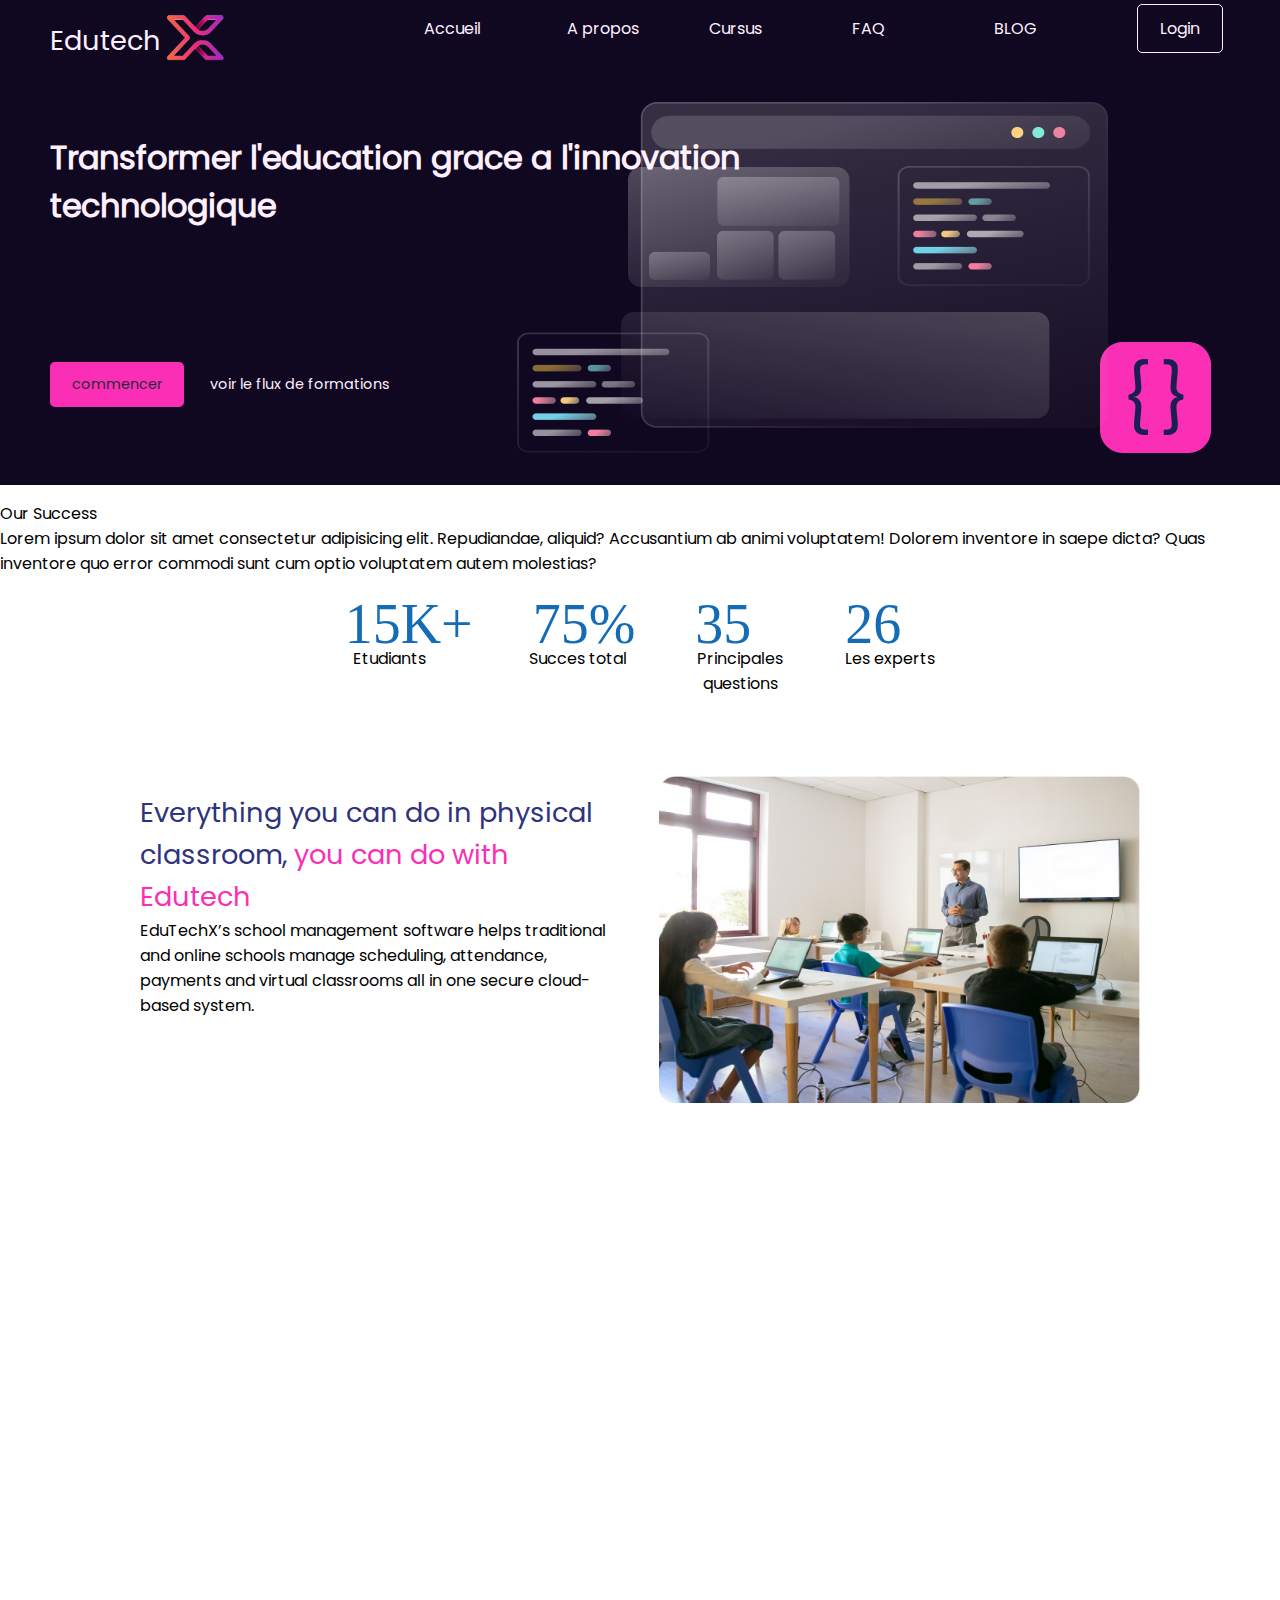
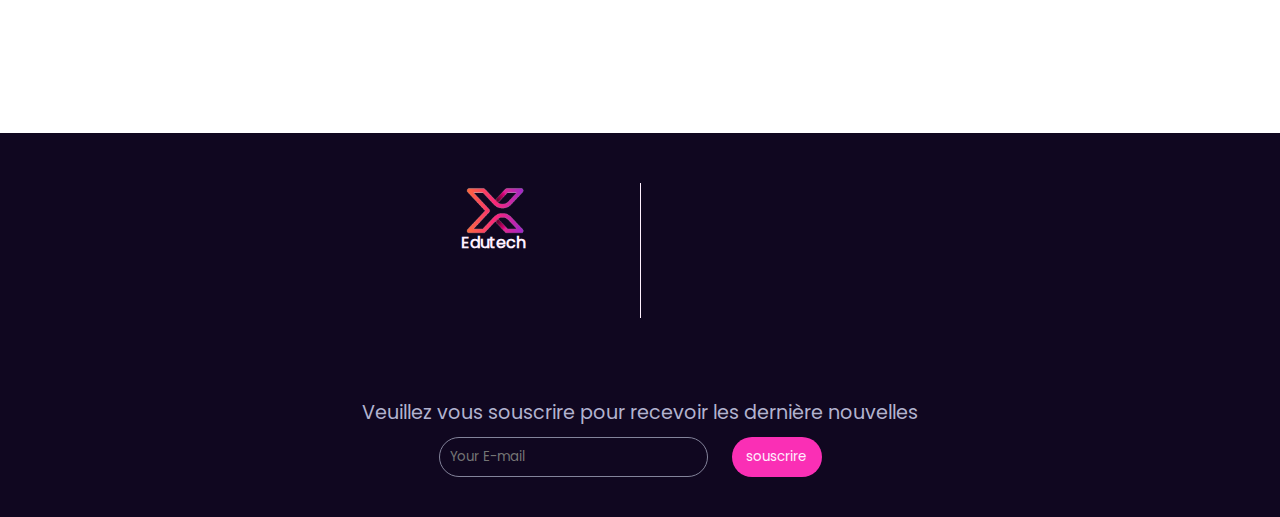
==== commit 6963ae2c: "premier mise a jour pour responsive joany" ====
--- a/Edutech/index.html
+++ b/Edutech/index.html
@@ -28,39 +28,44 @@
                     <img src="./img/Logo.png" alt="" style="width: 110px; height: 55px;">
                 </a>
             </div>
-            <ul>
-                <li class="acc"><a href="">
-                    Accueil
-                    <div id="slideracc"></div>
-                </a></li>
-                <li class="apr"><a href="">
-                    A propos
-                    <div id="sliderapr"></div>
-                </a></li>
-                <li class="cur"><a href="">
-                    Cursus
-                    <div id="slidercur"></div>
-                </a></li>
-                <li class="faq"><a href="">
-                    FAQ
-                    <div id="sliderfaq"></div>
-                </a></li>
-                <li class="blo"><a href="">
-                    BLOG<svg width="20" height="20" viewBox="0 0 20 20" fill="none" xmlns="http://www.w3.org/2000/svg"><g id="Frame"><path id="Vector" d="M8.33334 4.99992H5.00001C4.55798 4.99992 4.13406 5.17551 3.8215 5.48807C3.50894 5.80063 3.33334 6.22456 3.33334 6.66658V14.9999C3.33334 15.4419 3.50894 15.8659 3.8215 16.1784C4.13406 16.491 4.55798 16.6666 5.00001 16.6666H13.3333C13.7754 16.6666 14.1993 16.491 14.5119 16.1784C14.8244 15.8659 15 15.4419 15 14.9999V11.6666M11.6667 3.33325H16.6667M16.6667 3.33325V8.33325M16.6667 3.33325L8.33334 11.6666" stroke="white" stroke-width="1.5" stroke-linecap="round" stroke-linejoin="round"/></g></svg>
-                    <div id="sliderblo"></div>
-                </a></li>
-                <li><a href=""><button>Login</button></a></li>
-            </ul>
+            <nav>
+                <ul id="ul_nav">
+                    <li class="acc"><a href="">
+                        Accueil
+                        <div id="slideracc"></div>
+                    </a></li>
+                    <li class="apr"><a href="">
+                        A propos
+                        <div id="sliderapr"></div>
+                    </a></li>
+                    <li class="cur"><a href="">
+                        Cursus
+                        <div id="slidercur"></div>
+                    </a></li>
+                    <li class="faq"><a href="">
+                        FAQ
+                        <div id="sliderfaq"></div>
+                    </a></li>
+                    <li class="blo"><a href="">
+                        BLOG
+                        <div id="sliderblo"></div>
+                    </a></li>
+                    <li><a href="" id="button_log">Login</a></li>
+                </ul>
+                <div id="icon_resp">
+                    <img src="img/menu_FILL0_wght400_GRAD0_opsz24.svg" id="img_icon_resp" alt="">
+                </div>
+            </nav>
         </div>
         <div id="intro">
-            <section>
+            <section id="prem_sect">
                 <p class="reveal_1">Transformer l'education grace a l'innovation technologique</p>
                 <button id="comm"><a href="">commencer</a></button>
                 <button id="voir"><a href="">
                     voir le flux de formations
                 </a></button>
             </section>
-            <section>
+            <section id="deus_sect">
                 <img id="line-dis" class="reveal_2" src="img/Group 2618.png" alt="">
                 <img id="code-dis" class="reveal_3" src="img/Group 2535.png" alt="">
                 <img class="reveal_4" src="img/Illustration.png" style="width: 428; height: 300" alt="">
@@ -192,6 +197,19 @@
         document.addEventListener("DOMContentLoaded", ()=>{
             preloader.style.display = 'none';
         })
+        var ind = 0
+        document.getElementById('icon_resp').addEventListener("click", () =>{
+            document.getElementById('ul_nav').classList.toggle('show')
+            if (ind == 0){
+                document.getElementById('img_icon_resp').setAttribute('src','img/close_FILL0_wght400_GRAD0_opsz24.svg');
+                ind = 1;
+            }
+            else if(ind == 1) {
+                document.getElementById('img_icon_resp').setAttribute('src','img/menu_FILL0_wght400_GRAD0_opsz24.svg');
+                ind = 0;
+            }
+        })
+
         const ratio = .50
         const options = {
             root: null,
--- a/Edutech/css/header.css
+++ b/Edutech/css/header.css
@@ -16,98 +16,20 @@
     color: #fff0ff;
 }
 
-#sliderapr{
-    display: none;
-    position: relative;
-    height: 1.5px;
-    background-color: #fff0ff;
-    border-radius: 20px;
-    width: 50.5%;
-    z-index: 12;
-    top: 20px;
-    transition: all 0.5s ease;
-}
-
-.apr a:hover #sliderapr{
-    display: block;
-    transition: all 0.5s ease;
-}
-
-#sliderblo{
-    display: none;
-    position: relative;
-    height: 2.5px;
-    background-color: #fff0ff;
-    border-radius: 20px;
-    width: 50.5%;
-    z-index: 12;
-    top: 20px;
-    transition: all 0.5s ease;
-}
-
-.blo a:hover #sliderblo{
-    display: block;
-    transition: all 0.5s ease;
-}
-
-#sliderfaq{
-    display: none;
-    position: relative;
-    height: 1.5px;
-    background-color: #fff0ff;
-    border-radius: 20px;
-    width: 50.5%;
-    z-index: 12;
-    top: 20px;
-    transition: all 0.5s ease;
-}
-
-.faq a:hover #sliderfaq{
-    display: block;
-    transition: all 0.5s ease;
-}
-
-#slidercur{
-    display: none;
-    position: relative;
-    height: 1.5px;
-    background-color: #fff0ff;
-    border-radius: 20px;
-    width: 50.5%;
-    z-index: 12;
-    top: 20px;
-    transition: all 0.5s ease;
-}
-
-.cur a:hover #slidercur{
-    display: block;
-    transition: all 0.5s ease;
-}
-
-#slideracc{
-    display: none;
-    position: relative;
-    height: 1.5px;
-    background-color: #fff0ff;
-    border-radius: 20px;
-    width: 50.5%;
-    z-index: 12;
-    top: 20px;
-    transition: all 1s ease;
-}
-
-.acc a:hover #slideracc{
-    display: block;
-    transition: all 1s ease;
-}
-
-
-header button {
+header #button_log {
     background: #100720;
-    border: 1px solid ;
+    border: 1px solid #fff0ff;
     border-radius: 5px;
     padding: 12px 22px;
 }
+
+header button{
+    background: #100720;
+    border: 1px solid;
+    border-radius: 5px;
+    padding: 12px 22px;
+}
+
 /***** parti logo ******/
 div#logo a span{
     position: absolute;
@@ -120,6 +42,13 @@
     position: relative;
     left: 143px;
     top: 10px;
+}
+/*** parti icon dropdown***/
+header #icon_resp{
+    position: absolute;
+    top: 20px;
+    right: 20px;
+    display: none;
 }
 /*** parti intro ***/
 div#intro {
--- a/Edutech/css/responsive.css
+++ b/Edutech/css/responsive.css
@@ -1,3 +1,53 @@
-@media only screen and (max-width: 1081px){
-    
+@media only screen and (max-width: 817px){
+
+    header #nav{
+        grid-template-columns: auto;
+        justify-content: space-between;
+    }
+
+    header #nav ul{
+        z-index: 5000;
+        background-color: #100720;
+        display: block;
+        position: fixed;
+        height: 100%;
+        width: 100%;
+        transform: translateX(1000px);
+        transition: 0.5s cubic-bezier(0.075, 0.82, 0.165, 1);
+    }
+    header #nav ul li{
+        margin-top: 20px;
+        display: block;
+        line-height: 30px;
+    }
+    header #nav ul.show{
+        overflow-y: hidden;
+        height: 100%;
+        width: 100%;
+        transform: translateX(0);
+        transition: 0.5s cubic-bezier(0.075, 0.82, 0.165, 1);
+    }
+    header #nav #logo span{
+        font-size: 20.2px;
+    }
+    header #nav #logo img{
+        width: 70px!important; 
+        height: 40px!important;
+        left: 120px;
+    }
+    header #icon_resp{
+        display: block;
+    }
+
+    header #deus_sect{
+        display: none;
+    }
+    div#intro section button{
+        position: relative;
+        top: 30px;
+        left: 50px;
+    }
+    div#intro p{
+        font-size: 1.3rem;
+    }
 }--- a/Edutech/css/animation.css
+++ b/Edutech/css/animation.css
@@ -1,11 +1,98 @@
-a:hover, button:hover{
+/*** parti header***/
+a:hover, button:hover, #button_log:hover{
     cursor: pointer;
 }
 
-header #nav button:hover {
+header #nav #button_log:hover {
     color: #100720;
     background-color: #fff0ff;
     transition: all 0.5s ease;
+}
+
+
+#sliderapr{
+    display: none;
+    position: relative;
+    height: 1.5px;
+    background-color: #fff0ff;
+    border-radius: 20px;
+    width: 50.5%;
+    z-index: 12;
+    top: 20px;
+    transition: all 0.5s ease;
+}
+
+.apr a:hover #sliderapr{
+    display: block;
+    transition: all 0.5s ease;
+}
+
+#sliderblo{
+    display: none;
+    position: relative;
+    height: 2.5px;
+    background-color: #fff0ff;
+    border-radius: 20px;
+    width: 50.5%;
+    z-index: 12;
+    top: 20px;
+    transition: all 0.5s ease;
+}
+
+.blo a:hover #sliderblo{
+    display: block;
+    transition: all 0.5s ease;
+}
+
+#sliderfaq{
+    display: none;
+    position: relative;
+    height: 1.5px;
+    background-color: #fff0ff;
+    border-radius: 20px;
+    width: 50.5%;
+    z-index: 12;
+    top: 20px;
+    transition: all 0.5s ease;
+}
+
+.faq a:hover #sliderfaq{
+    display: block;
+    transition: all 0.5s ease;
+}
+
+#slidercur{
+    display: none;
+    position: relative;
+    height: 1.5px;
+    background-color: #fff0ff;
+    border-radius: 20px;
+    width: 50.5%;
+    z-index: 12;
+    top: 20px;
+    transition: all 0.5s ease;
+}
+
+.cur a:hover #slidercur{
+    display: block;
+    transition: all 0.5s ease;
+}
+
+#slideracc{
+    display: none;
+    position: relative;
+    height: 1.5px;
+    background-color: #fff0ff;
+    border-radius: 20px;
+    width: 50.5%;
+    z-index: 12;
+    top: 20px;
+    transition: all 1s ease;
+}
+
+.acc a:hover #slideracc{
+    display: block;
+    transition: all 1s ease;
 }
 
 
@@ -13,5 +100,5 @@
 #first_intro img:hover{
     box-shadow: 5px 5px 20px 1px rgba(0, 0, 0, 0.726);
     border-radius: 18px;
-    transition: all 0.5s ease;
+    transition: all 0.5s cubic-bezier(0.075, 0.82, 0.165, 1);
 }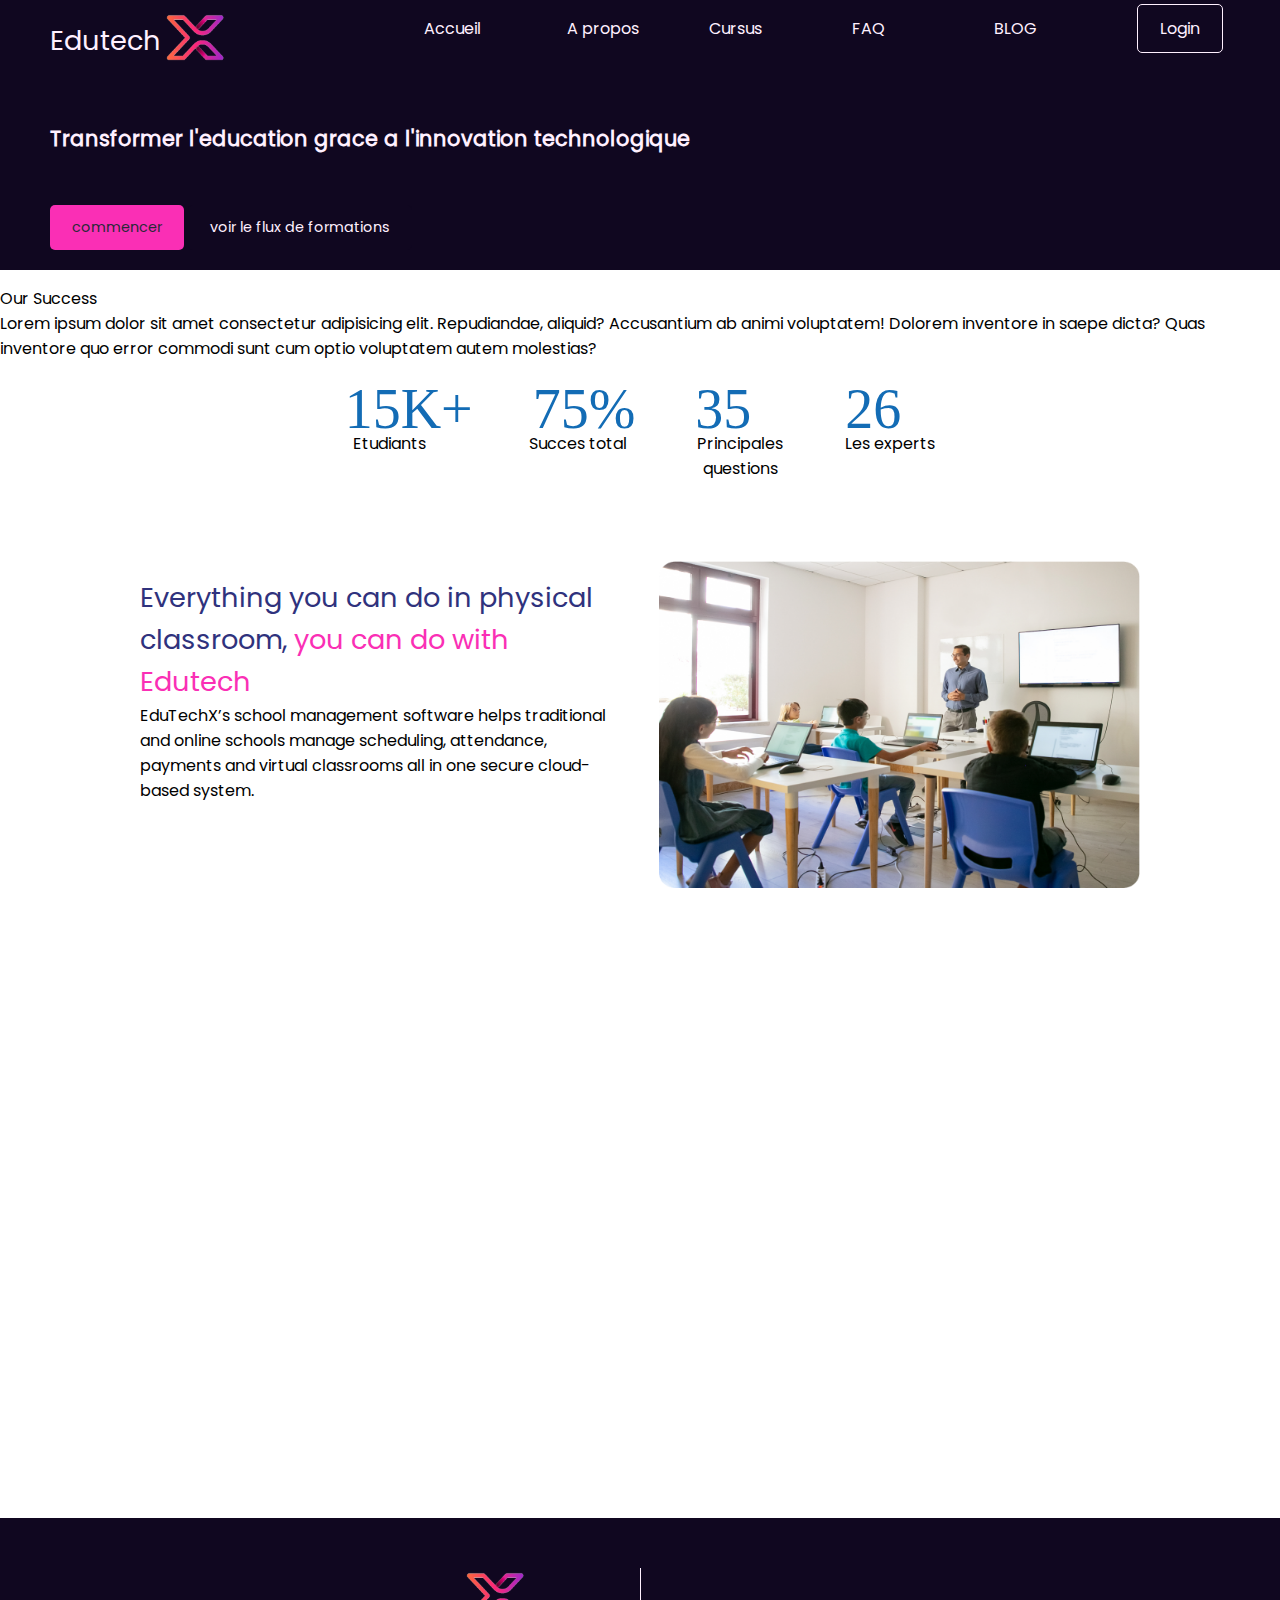
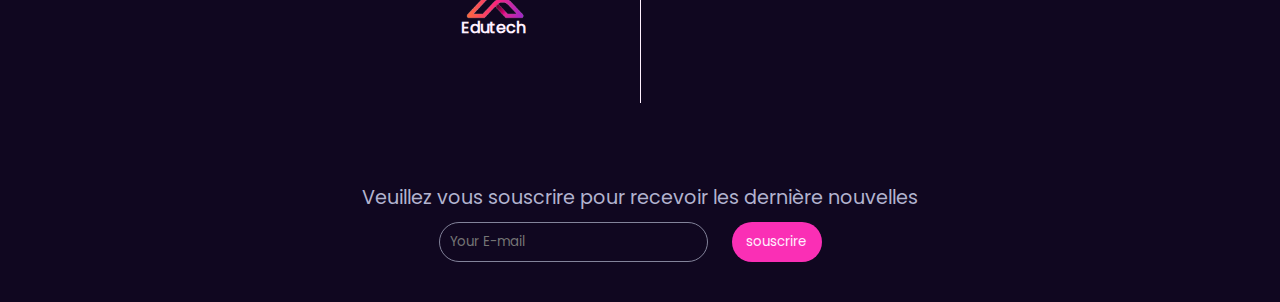
==== commit f53c2066: "verfsion beta header responsive" ====
--- a/Edutech/index.html
+++ b/Edutech/index.html
@@ -32,23 +32,18 @@
                 <ul id="ul_nav">
                     <li class="acc"><a href="">
                         Accueil
-                        <div id="slideracc"></div>
                     </a></li>
                     <li class="apr"><a href="">
                         A propos
-                        <div id="sliderapr"></div>
                     </a></li>
                     <li class="cur"><a href="">
                         Cursus
-                        <div id="slidercur"></div>
                     </a></li>
                     <li class="faq"><a href="">
                         FAQ
-                        <div id="sliderfaq"></div>
                     </a></li>
                     <li class="blo"><a href="">
                         BLOG
-                        <div id="sliderblo"></div>
                     </a></li>
                     <li><a href="" id="button_log">Login</a></li>
                 </ul>
@@ -80,7 +75,7 @@
             Our Success
             <br>Lorem ipsum dolor sit amet consectetur adipisicing elit. Repudiandae, aliquid? Accusantium ab animi voluptatem! Dolorem inventore in saepe dicta? Quas inventore quo error commodi sunt cum optio voluptatem autem molestias?
         </p>
-        <p id="count_num">
+        <p id="count_num" class="reveal_p">
             <span>
                 <span class="chiffre">15K+</span>
                 <br><span class="lettre">Etudiants</span>
@@ -192,45 +187,6 @@
         </div>
     </footer>
     
-    <script>
-        var preloader = document.getElementById('loading')
-        document.addEventListener("DOMContentLoaded", ()=>{
-            preloader.style.display = 'none';
-        })
-        var ind = 0
-        document.getElementById('icon_resp').addEventListener("click", () =>{
-            document.getElementById('ul_nav').classList.toggle('show')
-            if (ind == 0){
-                document.getElementById('img_icon_resp').setAttribute('src','img/close_FILL0_wght400_GRAD0_opsz24.svg');
-                ind = 1;
-            }
-            else if(ind == 1) {
-                document.getElementById('img_icon_resp').setAttribute('src','img/menu_FILL0_wght400_GRAD0_opsz24.svg');
-                ind = 0;
-            }
-        })
-
-        const ratio = .50
-        const options = {
-            root: null,
-            rootMargin: '0px',
-            threshold: ratio
-        }
-
-        function handleIntersect(entries, observer){
-            entries.forEach((entry)=>{
-                if(entry.intersectionRatio > ratio){
-                    entry.target.classList.add('reveal-visible')
-                    observer.unobserve(entry.target)
-                }                                                                                                                                                                                                                                                                                                                                                                                                                                                                                                                                                                    
-            })
-        }
-
-        const observer = new IntersectionObserver(handleIntersect, options)
-        document.querySelectorAll('[class*="reveal_"]').forEach((r)=>{
-            observer.observe(r)
-        })
-    </script>
-    
+    <script type="text/javascript" src="js/index.js"></script>
 </body>
 </1html>--- a/Edutech/css/header.css
+++ b/Edutech/css/header.css
@@ -61,7 +61,7 @@
     font-weight: 700;
     position: relative;
     left: 50px;
-    width: 700px;
+    width: 60%;
     font-size: 2rem;
     word-wrap: break-word;
 }
--- a/Edutech/css/responsive.css
+++ b/Edutech/css/responsive.css
@@ -1,5 +1,26 @@
+@media  screen and (max-width: 1320px) {
+    header #deus_sect{
+        display: none;
+    }
+    div#intro {
+        position: relative;
+        top: 40px;
+        display: grid;
+        grid-template-columns: auto!important;
+    }
+
+    div#intro section button{
+        position: relative;
+        top: 30px;
+        left: 50px;
+    }
+    div#intro p{
+        font-size: 1.3rem;
+    }
+
+}
 @media only screen and (max-width: 817px){
-
+/*** parti header***/
     header #nav{
         grid-template-columns: auto;
         justify-content: space-between;
@@ -13,7 +34,7 @@
         height: 100%;
         width: 100%;
         transform: translateX(1000px);
-        transition: 0.5s cubic-bezier(0.075, 0.82, 0.165, 1);
+        transition: 0.5s ease-in-out;
     }
     header #nav ul li{
         margin-top: 20px;
@@ -25,7 +46,7 @@
         height: 100%;
         width: 100%;
         transform: translateX(0);
-        transition: 0.5s cubic-bezier(0.075, 0.82, 0.165, 1);
+        transition: 0.5s ease-in-out;
     }
     header #nav #logo span{
         font-size: 20.2px;
@@ -42,6 +63,13 @@
     header #deus_sect{
         display: none;
     }
+    div#intro {
+        position: relative;
+        top: 40px;
+        display: grid;
+        grid-template-columns: auto!important;
+    }
+
     div#intro section button{
         position: relative;
         top: 30px;
@@ -50,4 +78,24 @@
     div#intro p{
         font-size: 1.3rem;
     }
+
+
+    /*** parti main ***/
+    main{
+        font-size: 10px;
+    }
+
+    main #first_intro{
+        text-align: center;
+        z-index: 10!important;
+        display: flex;
+        justify-content: center;
+    }
+    main #first_intro p{
+        z-index: 0;
+        display: none;
+    }
+    main .list_cours{
+        grid-template-columns: auto!important;
+    }
 }--- a/Edutech/css/main.css
+++ b/Edutech/css/main.css
@@ -68,6 +68,11 @@
     opacity: 0;
     transform: translateX(-30px);
 }
+.reveal_p{
+    opacity: 1;
+    transform: translateX(0);
+}
+
 .reveal_1{
     transition-delay: 0.0s;
 }
--- a/Edutech/css/animation.css
+++ b/Edutech/css/animation.css
@@ -9,93 +9,6 @@
     transition: all 0.5s ease;
 }
 
-
-#sliderapr{
-    display: none;
-    position: relative;
-    height: 1.5px;
-    background-color: #fff0ff;
-    border-radius: 20px;
-    width: 50.5%;
-    z-index: 12;
-    top: 20px;
-    transition: all 0.5s ease;
-}
-
-.apr a:hover #sliderapr{
-    display: block;
-    transition: all 0.5s ease;
-}
-
-#sliderblo{
-    display: none;
-    position: relative;
-    height: 2.5px;
-    background-color: #fff0ff;
-    border-radius: 20px;
-    width: 50.5%;
-    z-index: 12;
-    top: 20px;
-    transition: all 0.5s ease;
-}
-
-.blo a:hover #sliderblo{
-    display: block;
-    transition: all 0.5s ease;
-}
-
-#sliderfaq{
-    display: none;
-    position: relative;
-    height: 1.5px;
-    background-color: #fff0ff;
-    border-radius: 20px;
-    width: 50.5%;
-    z-index: 12;
-    top: 20px;
-    transition: all 0.5s ease;
-}
-
-.faq a:hover #sliderfaq{
-    display: block;
-    transition: all 0.5s ease;
-}
-
-#slidercur{
-    display: none;
-    position: relative;
-    height: 1.5px;
-    background-color: #fff0ff;
-    border-radius: 20px;
-    width: 50.5%;
-    z-index: 12;
-    top: 20px;
-    transition: all 0.5s ease;
-}
-
-.cur a:hover #slidercur{
-    display: block;
-    transition: all 0.5s ease;
-}
-
-#slideracc{
-    display: none;
-    position: relative;
-    height: 1.5px;
-    background-color: #fff0ff;
-    border-radius: 20px;
-    width: 50.5%;
-    z-index: 12;
-    top: 20px;
-    transition: all 1s ease;
-}
-
-.acc a:hover #slideracc{
-    display: block;
-    transition: all 1s ease;
-}
-
-
 /*** parti main***/
 #first_intro img:hover{
     box-shadow: 5px 5px 20px 1px rgba(0, 0, 0, 0.726);
